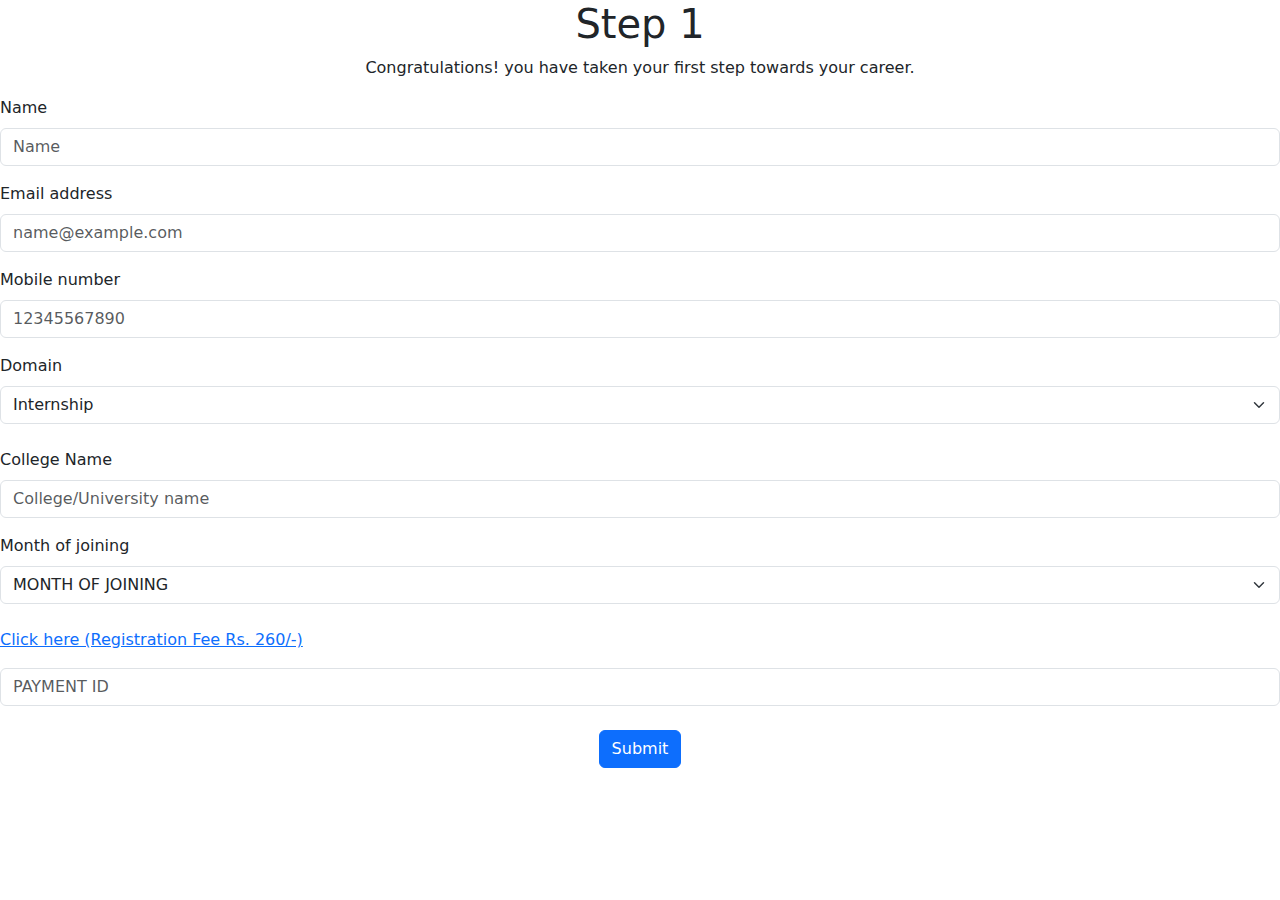
==== registration_page/registration.html @ 3cc72921 "Update registration.html" ====
<!doctype html>
<html lang="en">
  <head>
    <meta charset="utf-8">
    <meta name="viewport" content="width=device-width, initial-scale=1">
    <title>Registration</title>
    <link href="https://cdn.jsdelivr.net/npm/bootstrap@5.3.3/dist/css/bootstrap.min.css" rel="stylesheet" integrity="sha384-QWTKZyjpPEjISv5WaRU9OFeRpok6YctnYmDr5pNlyT2bRjXh0JMhjY6hW+ALEwIH" crossorigin="anonymous">
    <link rel="stylesheet" href="./reg_style.css">
  </head>
  <body>

    <center class="heading_form">
      <h1 class="display-6">Step 1</h1>
      <p>Congratulations! you have taken your first step towards your career.</p>
    </center>

    
    <div class="mail_form_90">
        <form id="form" name="myForm" method="POST" onsubmit="return validateForm()">
        <!-- name -->
        <div class="mb-3">
            <label for="exampleFormControlInput1" class="form-label">Name</label>
            <input type="name" class="form-control" name="Name" id="exampleFormControlInput1" placeholder="Name">
        </div>
        <!-- email -->
        <div class="mb-3">
            <label for="exampleFormControlInput1" class="form-label">Email address</label>
            <input type="email" class="form-control" name="Email" id="exampleFormControlInput2" placeholder="name@example.com">
        </div>
        <!-- mob no -->
        <div class="mb-3">
            <label for="exampleFormControlInput1" class="form-label">Mobile number</label>
            <input type="mob" class="form-control" name="Phone" id="exampleFormControlInput3" placeholder="12345567890">
        </div>
        <!-- Domain -->
        <label for="exampleFormControlInput1" class="form-label">Domain</label>
        <select class="form-select"  aria-label="Default select example" name="Domain">
            <option selected class="option_90" value="0">Internship</option>
            <option value="1">Frontend web development</option>
            <option value="2">Backend web development</option>
            <option value="3">Full stack web development</option>
            <option value="4">Software development</option>
            <option value="5">UI/UX design</option>
            <option value="6">Data Science</option>
            <option value="7">IOT</option>
            <option value="8">Digital Marketing</option>
            <option value="9">content Writing</option>
            <option value="10">Human Resource</option>
            <option value="11">Business development</option>
        </select>

        <br>
        <!-- College name -->
        <div class="mb-3">
            <label for="exampleFormControlInput1" class="form-label">College Name</label>
            <input type="mob" class="form-control" id="exampleFormControlInput4" name="College" placeholder="College/University name">
        </div>
        <!-- MOJ -->
        <label for="exampleFormControlInput1" class="form-label">Month of joining</label>
        <div class="input-group">
            <select class="form-select" aria-label="Default select example" name="MOJ">
                <option selected class="option_90" value="0">MONTH OF JOINING</option>
                <option value="1">October</option>
                <option value="2">November</option>
                <option value="3">December</option>
            </select>
        </div>
        <!-- payment integration -->
         
        <div class="">
          <br>
          <!-- <form>
            <script src="https://checkout.razorpay.com/v1/payment-button.js" data-payment_button_id="pl_N9tox0DDhxFdKt" async> </script>
          </form> -->
                <p><a href="https://rzp.io/rzp/ejg8Ke6" target="_blank">Click here (Registration Fee Rs. 260/-) </a></p> 
                 <!-- <label for="exampleFormControlInput1" class="form-label">Month of joining</label> -->
               <input type="text" class="form-control" id="t_id" name="T_ID" placeholder="PAYMENT ID">
        </div>

        <br>

        <!-- submit -->
         <center>
        <div class="">
            <button type="submit" class="btn btn-primary" id="submit-button" onclick="submitForm()">Submit</button>
        </div>
      </center>

    </form>
    
</div>
<!-- <center>
  <div>
    <form><script src="https://checkout.razorpay.com/v1/payment-button.js" data-payment_button_id="pl_N9tox0DDhxFdKt" async> </script> </form>
   </div>
</center> -->


    <script src="https://cdn.jsdelivr.net/npm/bootstrap@5.3.3/dist/js/bootstrap.bundle.min.js" integrity="sha384-YvpcrYf0tY3lHB60NNkmXc5s9fDVZLESaAA55NDzOxhy9GkcIdslK1eN7N6jIeHz" crossorigin="anonymous"></script>
  


    <!-- script part will come here. -->

  <script>
    document.getElementById("form").addEventListener("submit", function (e) {
      console.log("entered in script");
      e.preventDefault(); // Prevent the default form submission

      // Collect the form data
      var formData = new FormData(this);
      var keyValuePairs = [];
      for (var pair of formData.entries()) {
        keyValuePairs.push(pair[0] + "=" + pair[1]);
      }

      var formDataString = keyValuePairs.join("&");

      console.log(keyValuePairs);

      // Send a POST request to your Google Apps Script
      fetch(
        "https://script.google.com/macros/s/AKfycbzUhFC9j1-p99iAC9IPrQHRZNx9NF6zJRxHWzGVvhvn6_xdJOZbUJGG0x2TU9k2uX6f/exec",
        {
          redirect: "follow",
          method: "POST",
          body: formDataString,
          headers: {
            "Content-Type": "text/plain;charset=utf-8",
          },
        }
      )
        .then(function (response) {
          // Check if the request was successful
          if (response) {
            return response; // Assuming your script returns JSON response
          } else {
            throw new Error("Failed to submit the form.");
          }
        })
        .then(function (data) {
          // Display a success message

          setTimeout(function () {
            document.getElementById("message").textContent = "";
            document.getElementById("message").style.display = "none";
          }, 2600);
        })
        .catch(function (error) {
          // Handle errors, you can display an error message here
          console.error(error);
          document.getElementById("message").textContent =
            "An error occurred while submitting the form.";
          document.getElementById("message").style.display = "block";
        });
    });





    const alertPlaceholder = document.getElementById('liveAlertPlaceholder')
    const appendAlert = (message, type) => {
      const wrapper = document.createElement('div')
      wrapper.innerHTML = [
        `<div class="alert alert-${type} alert-dismissible" role="alert">`,
        `   <div>${message}</div>`,
        '   <button type="button" class="btn-close" data-bs-dismiss="alert" aria-label="Close"></button>',
        '</div>'
      ].join('')

      alertPlaceholder.append(wrapper)
    }

    const alertTrigger = document.getElementById('submit-button')
    if (alertTrigger) {
      alertTrigger.addEventListener('click', () => {
        appendAlert('Your message sent succesfully!', 'success')
      })
    }


    
    // validating form.
    function validateForm() {
      let x = document.forms["myForm"]["T_ID"].value;
      if (x == "") {
        alert("Transaction Id must be filled.");
        return false;
      }
}

document.getElementById('form').addEventListener('submit', function(event) {
    event.preventDefault(); // Prevent the form from submitting the traditional way

    // Get the age from the input
    const tid = parseInt(document.getElementById('t_id').value, 10);

    // Check the age condition and redirect accordingly
    if (tid != "") {
        window.location.href = 'succes.html'; // Redirect to adult page
    } else {
        window.location.href = 'underage-page.html'; // Redirect to underage page
    }
});




  </script>


    </body>
</html>
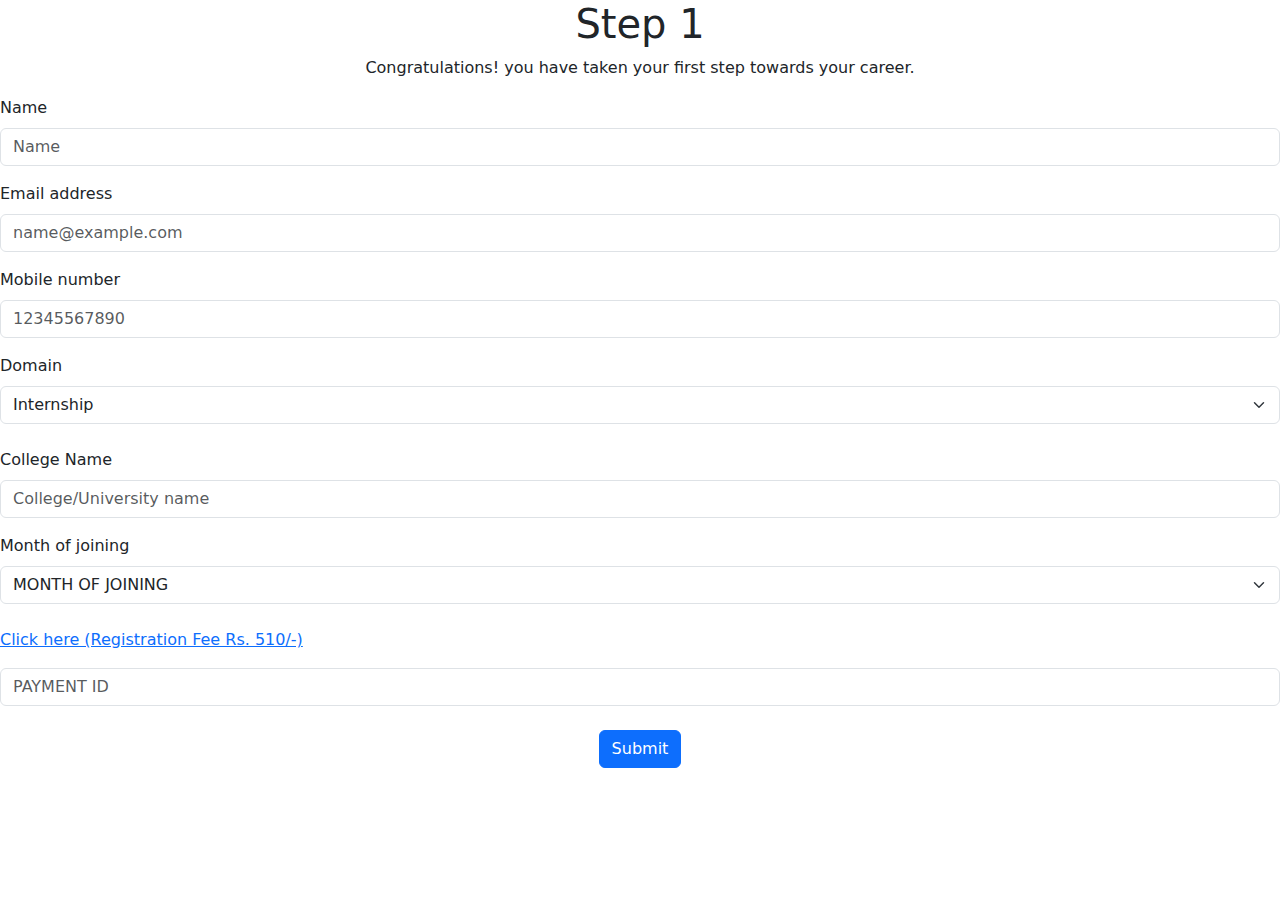
==== commit f8e5e6e2: "updated coursel & contact details" ====
--- a/registration_page/registration.html
+++ b/registration_page/registration.html
@@ -72,7 +72,7 @@
           <!-- <form>
             <script src="https://checkout.razorpay.com/v1/payment-button.js" data-payment_button_id="pl_N9tox0DDhxFdKt" async> </script>
           </form> -->
-                <p><a href="https://rzp.io/rzp/ejg8Ke6" target="_blank">Click here (Registration Fee Rs. 260/-) </a></p> 
+                <p><a href="https://rzp.io/rzp/jHbrkMen" target="_blank">Click here (Registration Fee Rs. 510/-) </a></p> 
                  <!-- <label for="exampleFormControlInput1" class="form-label">Month of joining</label> -->
                <input type="text" class="form-control" id="t_id" name="T_ID" placeholder="PAYMENT ID">
         </div>
